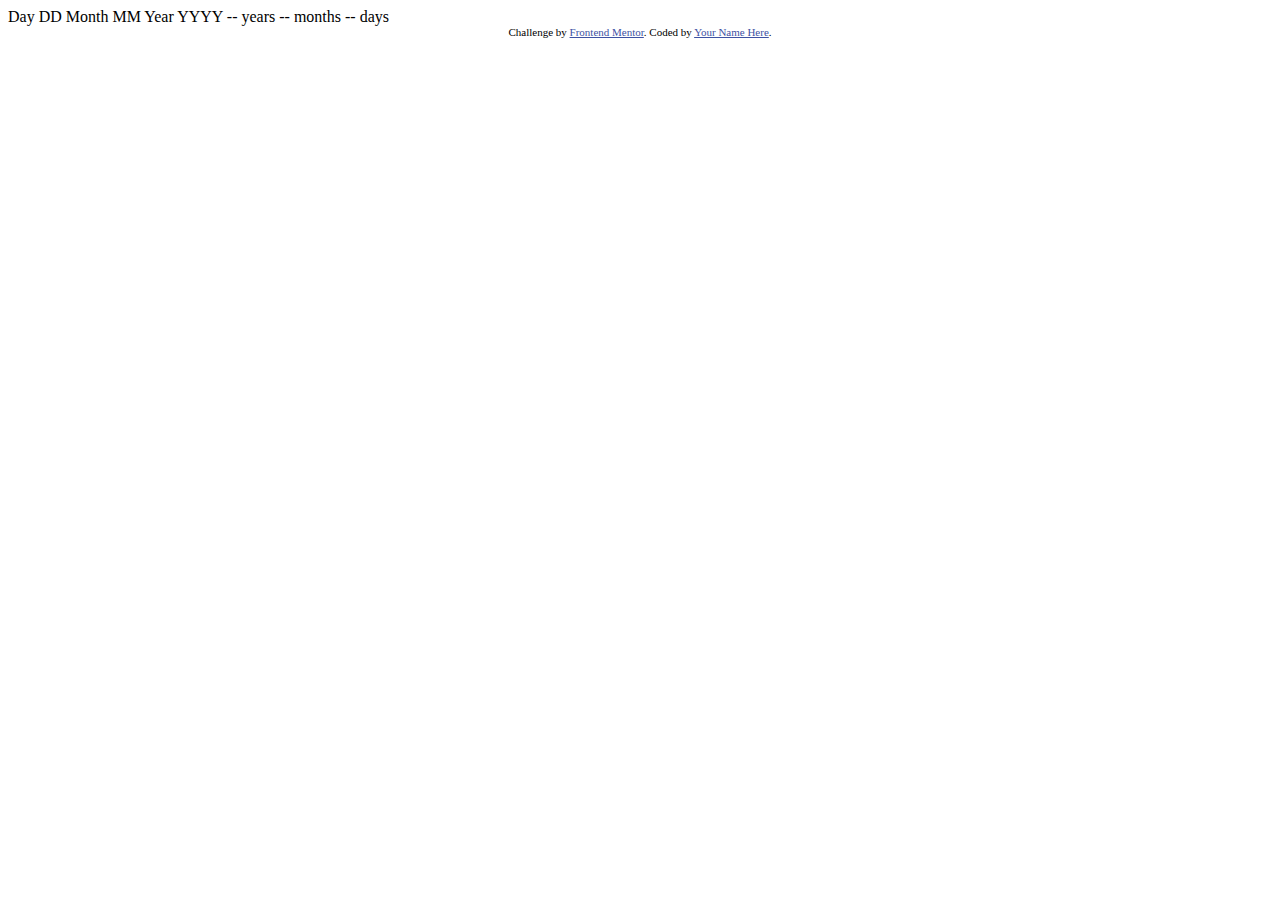
==== age-calculator-app-main/index.html @ fa3bca30 "starting another frontend project" ====
<!DOCTYPE html>
<html lang="en">
<head>
  <meta charset="UTF-8">
  <meta name="viewport" content="width=device-width, initial-scale=1.0"> <!-- displays site properly based on user's device -->

  <link rel="icon" type="image/png" sizes="32x32" href="./assets/images/favicon-32x32.png">
  
  <title>Frontend Mentor | Age calculator app</title>

  <!-- Feel free to remove these styles or customise in your own stylesheet 👍 -->
  <style>
    .attribution { font-size: 11px; text-align: center; }
    .attribution a { color: hsl(228, 45%, 44%); }
  </style>
</head>
<body>

  Day
  DD

  Month
  MM

  Year
  YYYY

  -- years
  -- months
  -- days
  
  <div class="attribution">
    Challenge by <a href="https://www.frontendmentor.io?ref=challenge" target="_blank">Frontend Mentor</a>. 
    Coded by <a href="#">Your Name Here</a>.
  </div>
</body>
</html>
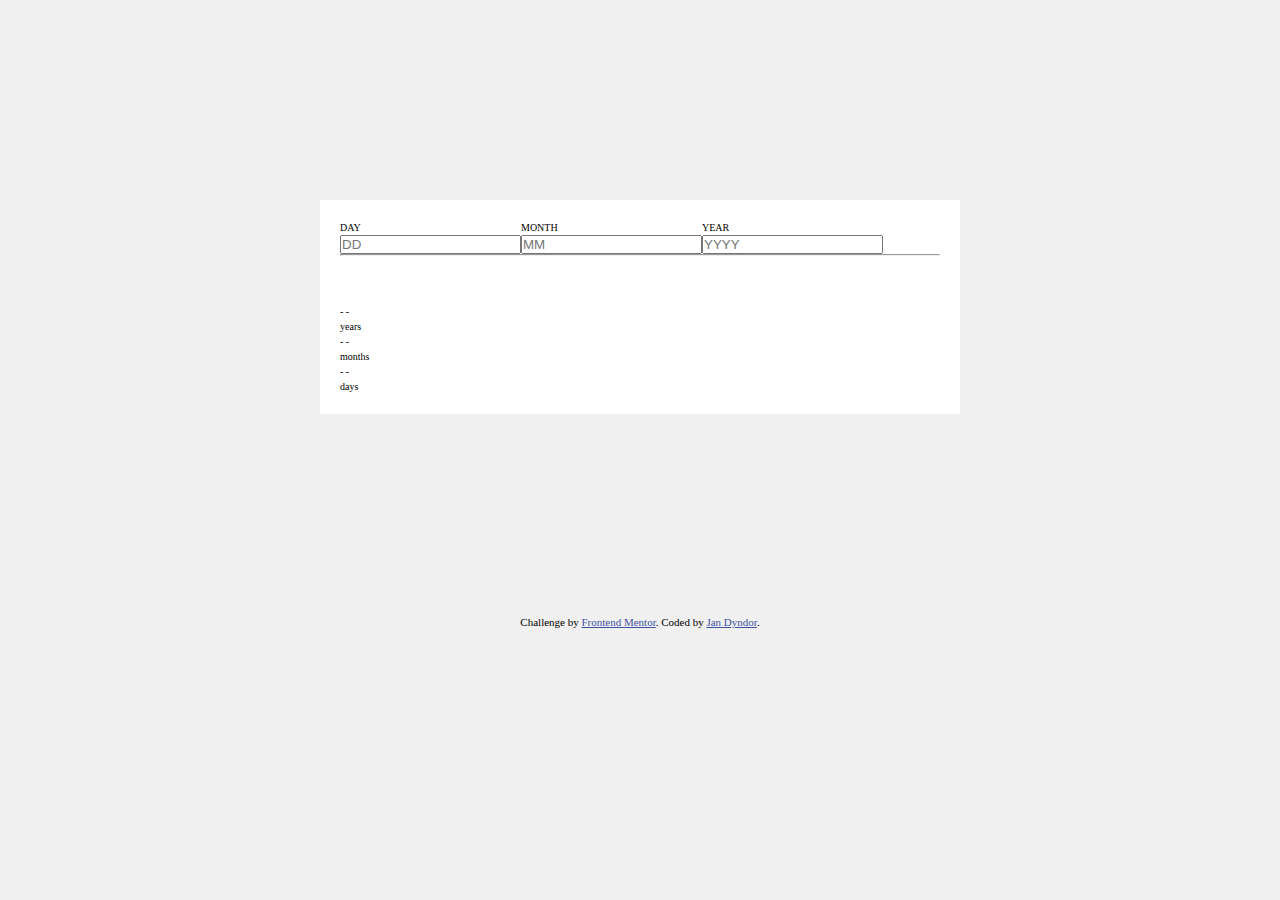
==== commit 4da0d57a: "starting project" ====
--- a/age-calculator-app-main/index.html
+++ b/age-calculator-app-main/index.html
@@ -1,37 +1,82 @@
 <!DOCTYPE html>
 <html lang="en">
-<head>
-  <meta charset="UTF-8">
-  <meta name="viewport" content="width=device-width, initial-scale=1.0"> <!-- displays site properly based on user's device -->
+  <head>
+    <meta charset="UTF-8" />
+    <meta name="viewport" content="width=device-width, initial-scale=1.0" />
+    <!-- displays site properly based on user's device -->
 
-  <link rel="icon" type="image/png" sizes="32x32" href="./assets/images/favicon-32x32.png">
-  
-  <title>Frontend Mentor | Age calculator app</title>
+    <link
+      rel="icon"
+      type="image/png"
+      sizes="32x32"
+      href="./assets/images/favicon-32x32.png"
+    />
 
-  <!-- Feel free to remove these styles or customise in your own stylesheet 👍 -->
-  <style>
-    .attribution { font-size: 11px; text-align: center; }
-    .attribution a { color: hsl(228, 45%, 44%); }
-  </style>
-</head>
-<body>
+    <title>Frontend Mentor | Age calculator app</title>
+    <link rel="preconnect" href="https://fonts.googleapis.com" />
+    <link rel="preconnect" href="https://fonts.gstatic.com" crossorigin />
+    <link
+      href="https://fonts.googleapis.com/css2?family=Poppins:ital,wght@0,700;1,400;1,800&display=swap"
+      rel="stylesheet"
+    />
+    <style>
+      .attribution {
+        font-size: 11px;
+        text-align: center;
+      }
+      .attribution a {
+        color: hsl(228, 45%, 44%);
+      }
+    </style>
+    <link rel="stylesheet" href="./style/style.css" />
+    <script src="./JS/js.js"></script>
+  </head>
+  <body>
+    <div class="container">
+      <header class="head">
+        <div class="days">
+          <label for="day">DAY</label>
+          <input type="text" name="day" placeholder="DD" />
+        </div>
+        <div class="months">
+          <label for="month">MONTH</label>
+          <input type="text" name="month" placeholder="MM" />
+        </div>
+        <div class="years">
+          <label for="year">YEAR</label>
+          <input type="text" name="year" placeholder="YYYY" />
+        </div>
+      </header>
+      <section class="section">
+        <hr class="line" />
+        <img
+          src="./assets/images/icon-arrow.svg"
+          class="icon"
+          alt="Arrow icon"
+        />
+      </section>
+      <article class="article">
+        <div class="yearsDIV">
+          <p class="yearsResoult">- -</p>
+          <p class="text">years</p>
+        </div>
+        <div class="monthDIV">
+          <p class="yearsResoult">- -</p>
+          <p class="text">months</p>
+        </div>
+        <div class="daysDIV">
+          <p class="yearsResoult">- -</p>
+          <p class="text">days</p>
+        </div>
+      </article>
+    </div>
 
-  Day
-  DD
-
-  Month
-  MM
-
-  Year
-  YYYY
-
-  -- years
-  -- months
-  -- days
-  
-  <div class="attribution">
-    Challenge by <a href="https://www.frontendmentor.io?ref=challenge" target="_blank">Frontend Mentor</a>. 
-    Coded by <a href="#">Your Name Here</a>.
-  </div>
-</body>
-</html>+    <div class="attribution">
+      Challenge by
+      <a href="https://www.frontendmentor.io?ref=challenge" target="_blank"
+        >Frontend Mentor</a
+      >. Coded by
+      <a href="https://github.com/Jan-Dyndor" target="_blank">Jan Dyndor</a>.
+    </div>
+  </body>
+</html>
--- a/age-calculator-app-main/style/style.css
+++ b/age-calculator-app-main/style/style.css
@@ -0,0 +1,36 @@
+html {
+  font-size: 62.5%;
+}
+
+* {
+  margin: 0;
+  padding: 0;
+  box-sizing: border-box;
+}
+
+body {
+  position: relative;
+  line-height: 1.5;
+  /* font-size: 3.2rem; */
+  background-color: hsl(0, 0%, 94%);
+}
+
+.container {
+  max-width: 50%;
+  margin: 20rem auto;
+  background-color: hsl(0, 0%, 100%);
+  padding: 2rem;
+}
+
+.head,
+.days,
+.months,
+.years {
+  display: flex;
+}
+
+.days,
+.months,
+.years {
+  flex-direction: column;
+}
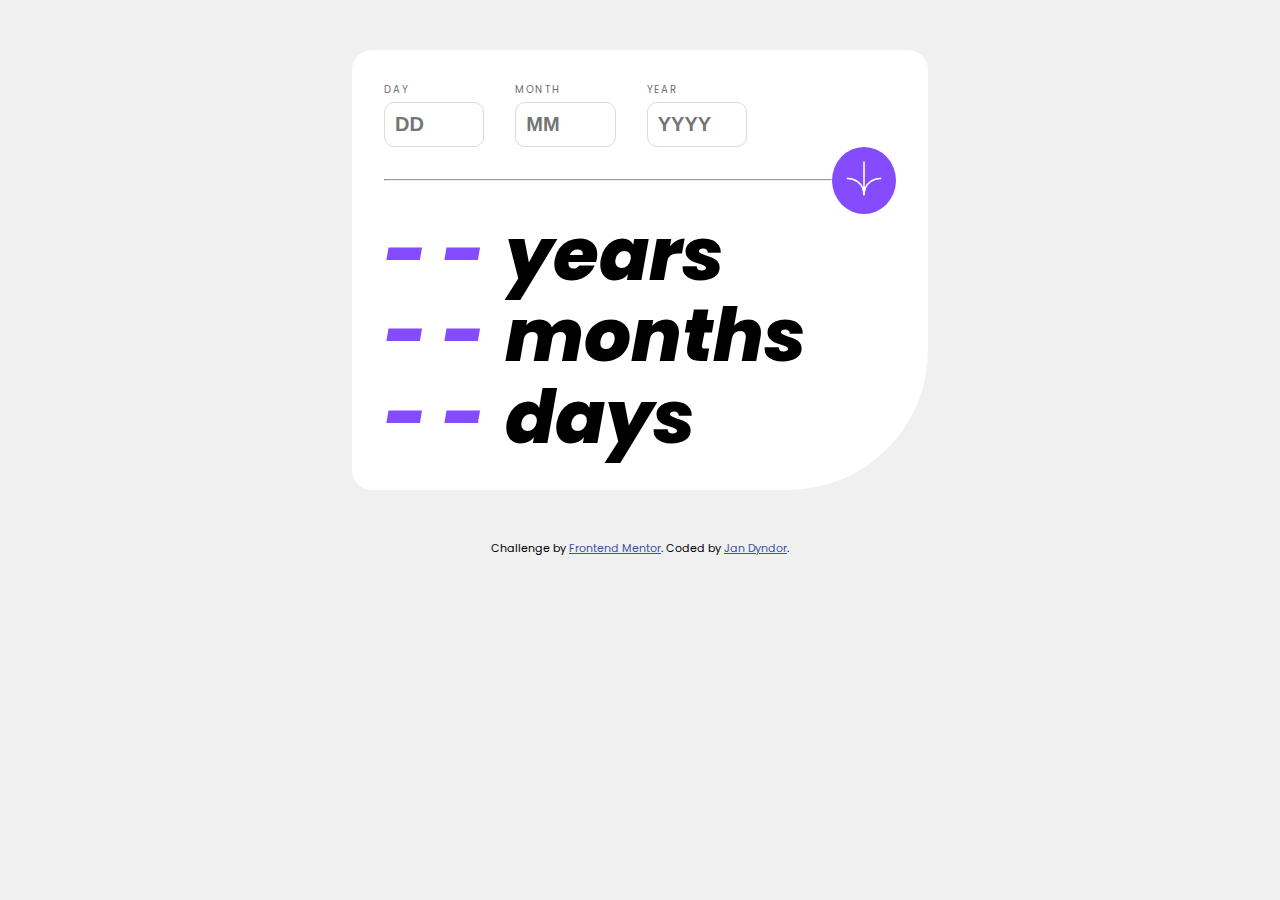
==== commit 5d2fcf94: "making styles with css" ====
--- a/age-calculator-app-main/index.html
+++ b/age-calculator-app-main/index.html
@@ -49,11 +49,13 @@
       </header>
       <section class="section">
         <hr class="line" />
-        <img
-          src="./assets/images/icon-arrow.svg"
-          class="icon"
-          alt="Arrow icon"
-        />
+        <div class="iconDIV">
+          <img
+            src="./assets/images/icon-arrow.svg"
+            class="icon"
+            alt="Arrow icon"
+          />
+        </div>
       </section>
       <article class="article">
         <div class="yearsDIV">
@@ -61,11 +63,11 @@
           <p class="text">years</p>
         </div>
         <div class="monthDIV">
-          <p class="yearsResoult">- -</p>
+          <p class="monthsResoult">- -</p>
           <p class="text">months</p>
         </div>
         <div class="daysDIV">
-          <p class="yearsResoult">- -</p>
+          <p class="daysResoult">- -</p>
           <p class="text">days</p>
         </div>
       </article>
--- a/age-calculator-app-main/style/style.css
+++ b/age-calculator-app-main/style/style.css
@@ -1,3 +1,8 @@
+/* -FONT SIZE SYSTEM (px)
+10 / 12 / 14 / 16 / 18 / 20 / 24 / 30 / 36 / 44 / 52 / 62 / 74 / 86 / 98 
+
+-SPACING SYSTEM (px) 
+2 / 4 / 8 / 12 / 16 / 24 / 32 / 48 / 64 / 80 / 96 / 128 */
 html {
   font-size: 62.5%;
 }
@@ -13,13 +18,37 @@
   line-height: 1.5;
   /* font-size: 3.2rem; */
   background-color: hsl(0, 0%, 94%);
+  font-family: "Poppins", sans-serif;
 }
 
 .container {
-  max-width: 50%;
-  margin: 20rem auto;
+  max-width: 45%;
+  margin: 5rem auto;
   background-color: hsl(0, 0%, 100%);
-  padding: 2rem;
+  padding: 3.2rem;
+  border-top-left-radius: 20px;
+  border-top-right-radius: 20px;
+  border-bottom-left-radius: 20px;
+  border-bottom-right-radius: 140px;
+}
+
+/* input styles */
+label {
+  color: hsl(0, 1%, 44%);
+  letter-spacing: 0.2rem;
+}
+
+input {
+  font-size: 2rem;
+  padding: 1rem;
+  border-radius: 10px;
+  border: 1px solid hsl(0, 0%, 86%);
+  max-width: 90%;
+  font-weight: 700;
+}
+.head {
+  gap: 2rem;
+  max-width: 75%;
 }
 
 .head,
@@ -33,4 +62,62 @@
 .months,
 .years {
   flex-direction: column;
+  max-width: 29%;
+  gap: 0.5rem;
 }
+
+.section {
+  display: flex;
+  align-items: center;
+}
+.iconDIV {
+  height: 100%;
+  padding: 2rem;
+  background-color: hsl(259, 100%, 65%);
+  border-radius: 50%;
+}
+
+.icon {
+  width: 2.4rem;
+  border-radius: 50%;
+  scale: 1.5;
+}
+
+.line {
+  width: 100%;
+  margin: 0;
+  color: hsl(0, 0%, 86%);
+}
+
+/* Display styles */
+.article {
+  display: flex;
+  flex-direction: column;
+  line-height: 1.1;
+  font-style: italic;
+}
+.yearsDIV,
+.monthDIV,
+.daysDIV {
+  display: flex;
+  align-items: center;
+  justify-content: start;
+  gap: 2rem;
+}
+
+.yearsResoult,
+.monthsResoult,
+.daysResoult,
+.text {
+  font-size: 7.4rem;
+  font-weight: 800;
+}
+
+.yearsResoult,
+.monthsResoult,
+.daysResoult {
+  color: hsl(259, 100%, 65%);
+}
+
+/* ! PROBLEM nie za bardzo weim jak teraz ustawić te strzałkę blizej lewej strony i skrócić te kresekę jak wszedzie dałem wartości procentowe */
+/* mOŻESZ SIĘ POBAWIĆ PROCENTAMI i je pzomieniać, dodatkowo może rósz width of section  */
